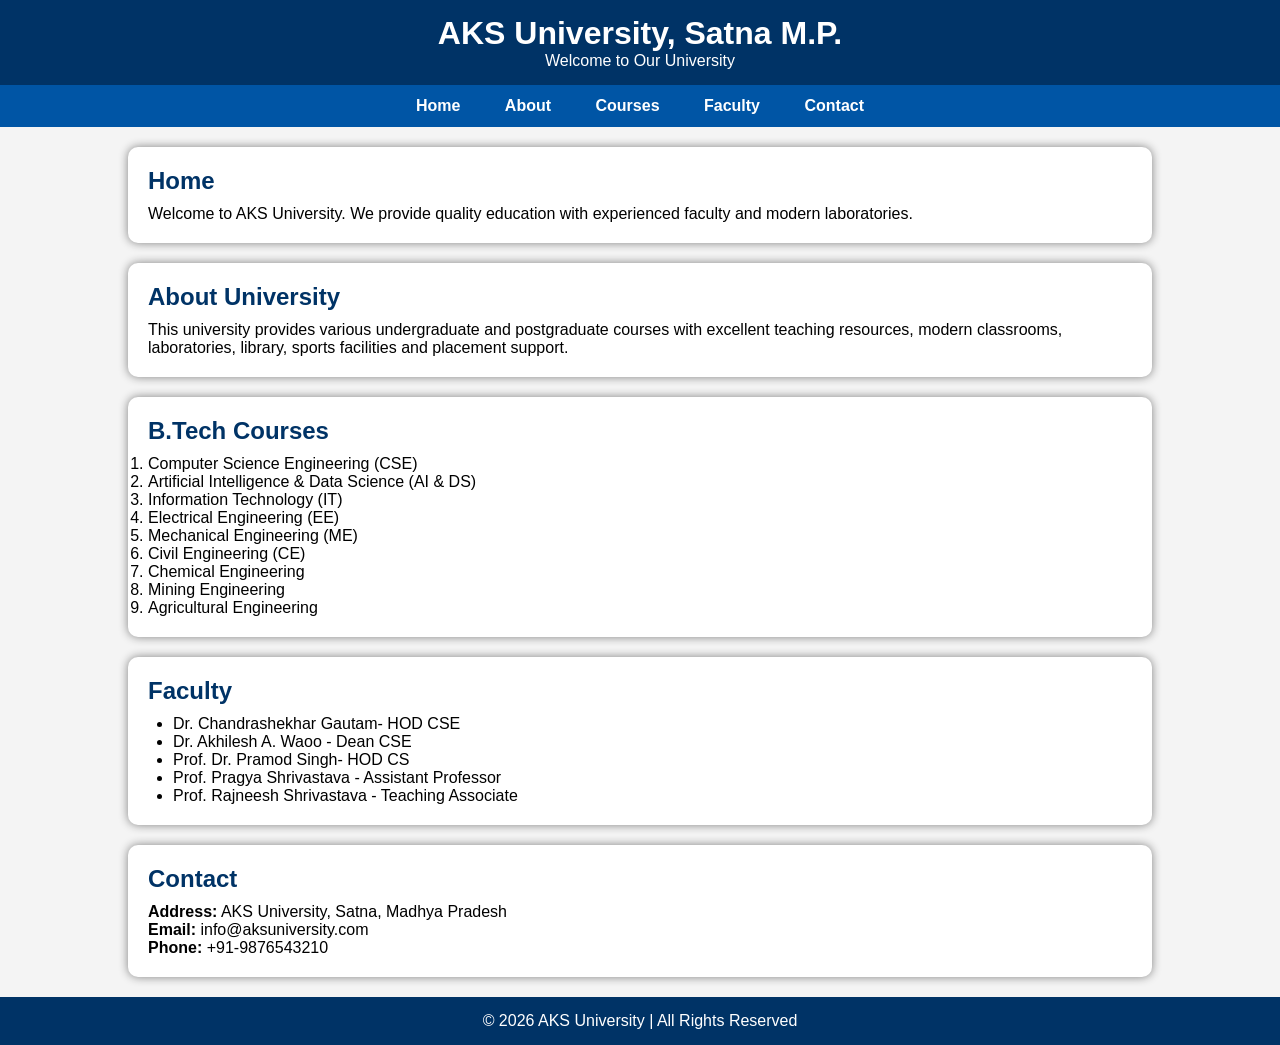
==== web lab/index.htm @ 70a09982 "Add files via upload" ====
<!DOCTYPE html>
<html lang="en">
<head>
<meta charset="UTF-8">
<meta name="viewport" content="width=device-width, initial-scale=1.0">
<title>University Website</title>

<style>
*{
    margin:0;
    padding:0;
    box-sizing:border-box;
    font-family:Arial, sans-serif;
}

body{
    background:#f4f4f4;
}

header{
    background:#003366;
    color:white;
    padding:15px;
    text-align:center;
}

nav{
    background:#0055a5;
    padding:12px;
    text-align:center;
}

nav a{
    color:white;
    text-decoration:none;
    margin:20px;
    font-weight:bold;
}

nav a:hover{
    color:yellow;
}

.section{
    width:80%;
    margin:20px auto;
    background:white;
    padding:20px;
    border-radius:10px;
    box-shadow:0 0 10px gray;
}

h2{
    color:#003366;
    margin-bottom:10px;
}

ul{
    margin-left:25px;
}

footer{
    background:#003366;
    color:white;
    text-align:center;
    padding:15px;
    margin-top:20px;
}
</style>

</head>
<body>

<header>
<h1>AKS University, Satna M.P.</h1>
<p>Welcome to Our University</p>
</header>

<nav>
<a href="#home">Home</a>
<a href="#about">About</a>
<a href="#courses">Courses</a>
<a href="#faculty">Faculty</a>
<a href="#contact">Contact</a>
</nav>

<section id="home" class="section">
<h2>Home</h2>
<p>Welcome to AKS University. We provide quality education with experienced faculty and modern laboratories.</p>
</section>

<section id="about" class="section">
<h2>About University</h2>
<p>
This university provides various undergraduate and postgraduate courses with excellent teaching resources,
modern classrooms, laboratories, library, sports facilities and placement support.
</p>
</section>

<section id="courses" class="section">
<h2>B.Tech Courses</h2>

<ol>
<li>Computer Science Engineering (CSE)</li>
<li>Artificial Intelligence & Data Science (AI & DS)</li>
<li>Information Technology (IT)</li>
<li>Electrical Engineering (EE)</li>
<li>Mechanical Engineering (ME)</li>
<li>Civil Engineering (CE)</li>
<li>Chemical Engineering</li>
<li>Mining Engineering</li>
<li>Agricultural Engineering</li>
</ol>

</section>

<section id="faculty" class="section">
<h2>Faculty</h2>

<ul>
<li>Dr. Chandrashekhar Gautam- HOD CSE</li>
<li>Dr. Akhilesh A. Waoo - Dean CSE</li>
<li>Prof. Dr. Pramod Singh- HOD CS</li>
<li>Prof. Pragya Shrivastava - Assistant Professor</li>
<li>Prof. Rajneesh Shrivastava - Teaching Associate</li>
</ul>

</section>

<section id="contact" class="section">
<h2>Contact</h2>

<p><b>Address:</b> AKS University, Satna, Madhya Pradesh</p>

<p><b>Email:</b> info@aksuniversity.com</p>

<p><b>Phone:</b> +91-9876543210</p>

</section>

<footer>
<p>&copy; 2026 AKS University | All Rights Reserved</p>
</footer>

</body>
</html>
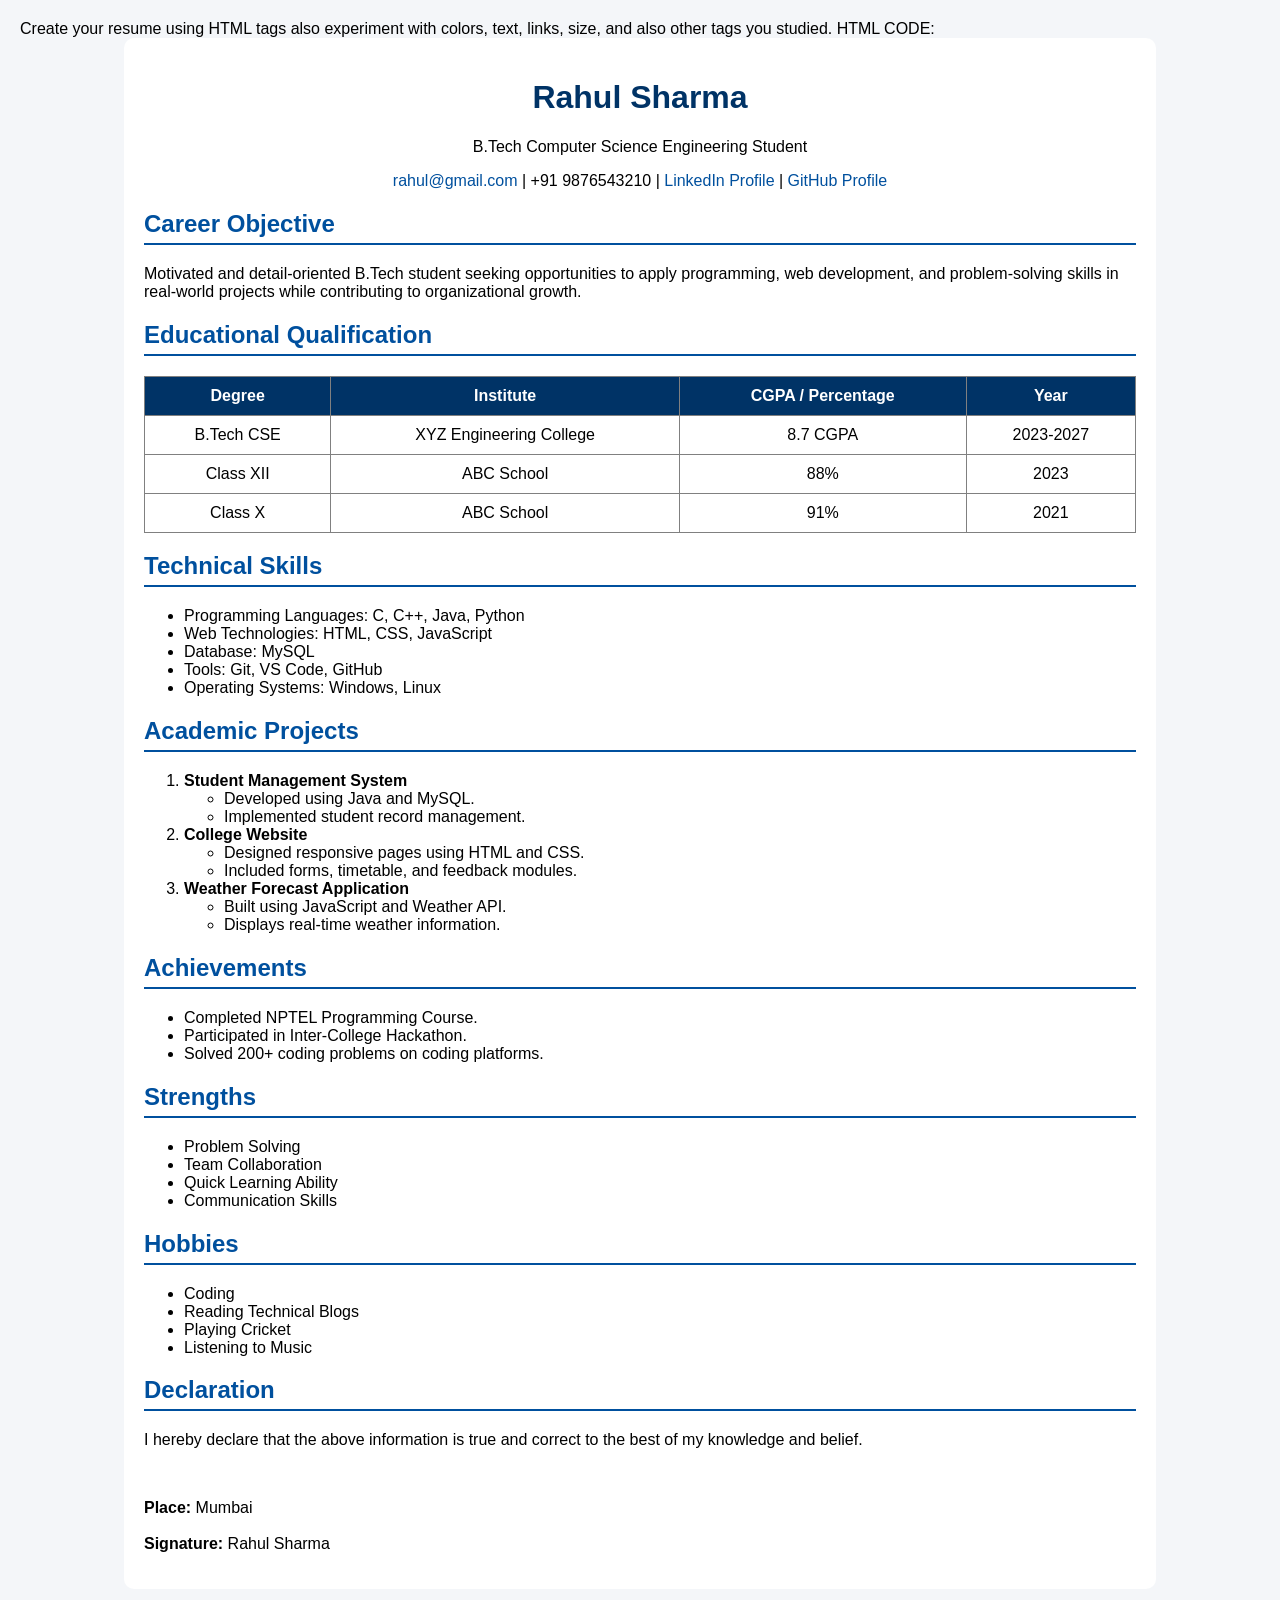
==== commit f198b9d0: "Add separate resume folder" ====
--- a/web lab/index.htm
+++ b/web lab/index.htm
@@ -1,146 +1,121 @@
+Create your resume using HTML tags also experiment with colors, text,
+links, size, and also other tags you studied.
+HTML CODE:
 <!DOCTYPE html>
-<html lang="en">
+<html>
 <head>
-<meta charset="UTF-8">
-<meta name="viewport" content="width=device-width, initial-scale=1.0">
-<title>University Website</title>
-
-<style>
-*{
-    margin:0;
-    padding:0;
-    box-sizing:border-box;
-    font-family:Arial, sans-serif;
-}
-
-body{
-    background:#f4f4f4;
-}
-
-header{
-    background:#003366;
-    color:white;
-    padding:15px;
-    text-align:center;
-}
-
-nav{
-    background:#0055a5;
-    padding:12px;
-    text-align:center;
-}
-
-nav a{
-    color:white;
-    text-decoration:none;
-    margin:20px;
-    font-weight:bold;
-}
-
-nav a:hover{
-    color:yellow;
-}
-
-.section{
-    width:80%;
-    margin:20px auto;
-    background:white;
-    padding:20px;
-    border-radius:10px;
-    box-shadow:0 0 10px gray;
-}
-
-h2{
-    color:#003366;
-    margin-bottom:10px;
-}
-
-ul{
-    margin-left:25px;
-}
-
-footer{
-    background:#003366;
-    color:white;
-    text-align:center;
-    padding:15px;
-    margin-top:20px;
-}
-</style>
-
+<title>B.Tech Student Resume</title>
+<link rel="stylesheet" href="style.css">
 </head>
 <body>
-
-<header>
-<h1>AKS University, Satna M.P.</h1>
-<p>Welcome to Our University</p>
-</header>
-
-<nav>
-<a href="#home">Home</a>
-<a href="#about">About</a>
-<a href="#courses">Courses</a>
-<a href="#faculty">Faculty</a>
-<a href="#contact">Contact</a>
-</nav>
-
-<section id="home" class="section">
-<h2>Home</h2>
-<p>Welcome to AKS University. We provide quality education with experienced faculty and modern laboratories.</p>
-</section>
-
-<section id="about" class="section">
-<h2>About University</h2>
+<div class="container">
+<div class="header">
+<h1>Rahul Sharma</h1>
 <p>
-This university provides various undergraduate and postgraduate courses with excellent teaching resources,
-modern classrooms, laboratories, library, sports facilities and placement support.
+B.Tech Computer Science Engineering Student
 </p>
-</section>
-
-<section id="courses" class="section">
-<h2>B.Tech Courses</h2>
-
+<p>
+ <a href="mailto:rahul@gmail.com">rahul@gmail.com</a> |
+ +91 9876543210 |
+<a href="#">LinkedIn Profile</a> |
+<a href="#">GitHub Profile</a>
+</p>
+</div>
+<h2>Career Objective</h2>
+<p>
+Motivated and detail-oriented B.Tech student seeking opportunities
+to apply programming, web development, and problem-solving skills
+in real-world projects while contributing to organizational growth.
+</p>
+<h2>Educational Qualification</h2>
+<table>
+<tr>
+<th>Degree</th>
+<th>Institute</th>
+<th>CGPA / Percentage</th>
+<th>Year</th>
+</tr>
+<tr>
+<td>B.Tech CSE</td>
+<td>XYZ Engineering College</td>
+<td>8.7 CGPA</td>
+<td>2023-2027</td>
+</tr>
+<tr>
+<td>Class XII</td>
+<td>ABC School</td>
+<td>88%</td>
+<td>2023</td>
+</tr>
+<tr>
+<td>Class X</td>
+<td>ABC School</td>
+<td>91%</td>
+<td>2021</td>
+</tr>
+</table>
+<h2>Technical Skills</h2>
+<ul>
+<li>Programming Languages: C, C++, Java, Python</li>
+<li>Web Technologies: HTML, CSS, JavaScript</li>
+<li>Database: MySQL</li>
+<li>Tools: Git, VS Code, GitHub</li>
+<li>Operating Systems: Windows, Linux</li>
+</ul>
+<h2>Academic Projects</h2>
 <ol>
-<li>Computer Science Engineering (CSE)</li>
-<li>Artificial Intelligence & Data Science (AI & DS)</li>
-<li>Information Technology (IT)</li>
-<li>Electrical Engineering (EE)</li>
-<li>Mechanical Engineering (ME)</li>
-<li>Civil Engineering (CE)</li>
-<li>Chemical Engineering</li>
-<li>Mining Engineering</li>
-<li>Agricultural Engineering</li>
+<li>
+<b>Student Management System</b>
+<ul>
+<li>Developed using Java and MySQL.</li>
+<li>Implemented student record management.</li>
+</ul>
+</li>
+<li>
+<b>College Website</b>
+<ul>
+<li>Designed responsive pages using HTML and CSS.</li>
+<li>Included forms, timetable, and feedback modules.</li>
+</ul>
+</li>
+<li>
+<b>Weather Forecast Application</b>
+<ul>
+<li>Built using JavaScript and Weather API.</li>
+<li>Displays real-time weather information.</li>
+</ul>
+</li>
 </ol>
-
-</section>
-
-<section id="faculty" class="section">
-<h2>Faculty</h2>
-
+<h2>Achievements</h2>
 <ul>
-<li>Dr. Chandrashekhar Gautam- HOD CSE</li>
-<li>Dr. Akhilesh A. Waoo - Dean CSE</li>
-<li>Prof. Dr. Pramod Singh- HOD CS</li>
-<li>Prof. Pragya Shrivastava - Assistant Professor</li>
-<li>Prof. Rajneesh Shrivastava - Teaching Associate</li>
+<li>Completed NPTEL Programming Course.</li>
+<li>Participated in Inter-College Hackathon.</li>
+<li>Solved 200+ coding problems on coding platforms.</li>
 </ul>
-
-</section>
-
-<section id="contact" class="section">
-<h2>Contact</h2>
-
-<p><b>Address:</b> AKS University, Satna, Madhya Pradesh</p>
-
-<p><b>Email:</b> info@aksuniversity.com</p>
-
-<p><b>Phone:</b> +91-9876543210</p>
-
-</section>
-
-<footer>
-<p>&copy; 2026 AKS University | All Rights Reserved</p>
-</footer>
-
+<h2>Strengths</h2>
+<ul>
+<li>Problem Solving</li>
+<li>Team Collaboration</li>
+<li>Quick Learning Ability</li>
+<li>Communication Skills</li>
+</ul>
+<h2>Hobbies</h2>
+<ul>
+<li>Coding</li>
+<li>Reading Technical Blogs</li>
+<li>Playing Cricket</li>
+<li>Listening to Music</li>
+</ul>
+<h2>Declaration</h2>
+<p>
+I hereby declare that the above information is true and correct
+to the best of my knowledge and belief.
+</p>
+<br>
+<p>
+<b>Place:</b> Mumbai <br><br>
+<b>Signature:</b> Rahul Sharma
+</p>
+</div>
 </body>
-</html>+</html>
--- a/web lab/style.css
+++ b/web lab/style.css
@@ -0,0 +1,47 @@
+
+body{
+font-family: Arial, sans-serif;
+background-color:#f4f6f9;
+margin:20px;
+}
+.container{
+width:80%;
+margin:auto;
+background:white;
+padding:20px;
+border-radius:10px;
+}
+h1{
+text-align:center;
+color:#003366;
+}
+h2{
+color:#00509e;
+border-bottom:2px solid #00509e;
+padding-bottom:5px;
+}
+table{
+width:100%;
+border-collapse:collapse;
+}
+table, th, td{
+border:1px solid gray;
+}
+th{
+background:#003366;
+color:white;
+}
+th, td{
+padding:10px;
+text-align:center;
+}
+a{
+color:#00509e;
+text-decoration:none;
+}
+a:hover{
+color:red;
+}
+.header{
+text-align:center;
+}
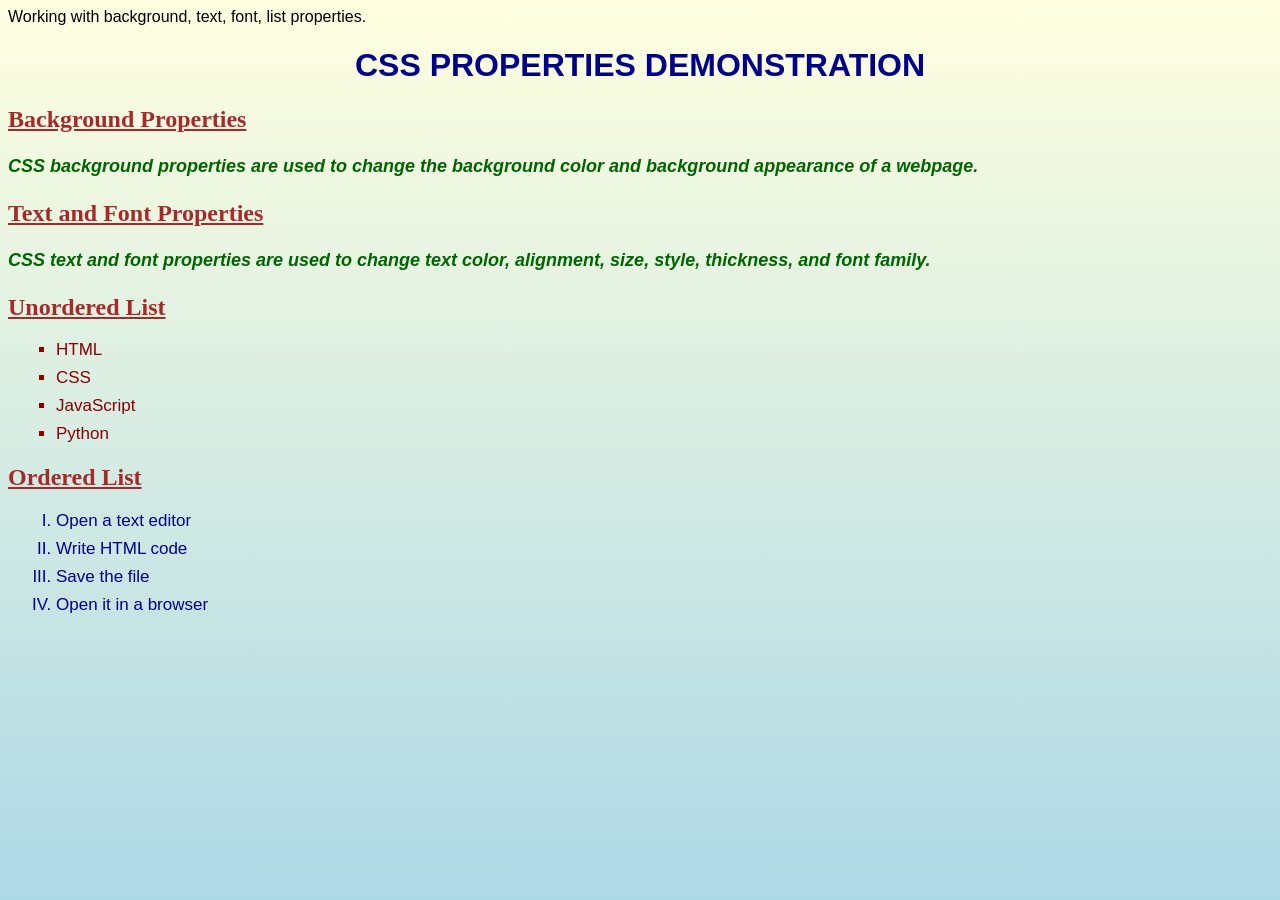
==== commit 50b1339b: "Add files via upload" ====
--- a/web lab/index.htm
+++ b/web lab/index.htm
@@ -1,121 +1,72 @@
-Create your resume using HTML tags also experiment with colors, text,
-links, size, and also other tags you studied.
-HTML CODE:
+Working with background, text, font, list properties.
 <!DOCTYPE html>
 <html>
 <head>
-<title>B.Tech Student Resume</title>
-<link rel="stylesheet" href="style.css">
+<title>CSS Properties</title>
+<style>
+body {
+background-color: lightyellow;
+background-image: linear-gradient(lightyellow, lightblue);
+font-family: Arial, sans-serif;
+}
+h1 {
+color: darkblue;
+text-align: center;
+text-transform: uppercase;
+}
+p {
+color: darkgreen;
+font-size: 18px;
+font-style: italic;
+font-weight: bold;
+text-align: justify;
+line-height: 1.5;
+}
+h2 {
+color: brown;
+font-family: Georgia, serif;
+text-decoration: underline;
+}
+ul {
+list-style-type: square;
+color: darkred;
+font-size: 17px;
+}
+ol {
+list-style-type: upper-roman;
+color: darkblue;
+font-size: 17px;
+}
+li {
+margin: 8px;
+}
+</style>
 </head>
 <body>
-<div class="container">
-<div class="header">
-<h1>Rahul Sharma</h1>
+<h1>CSS Properties Demonstration</h1>
+<h2>Background Properties</h2>
 <p>
-B.Tech Computer Science Engineering Student
+CSS background properties are used to change the background
+color and background appearance of a webpage.
 </p>
+<h2>Text and Font Properties</h2>
 <p>
- <a href="mailto:rahul@gmail.com">rahul@gmail.com</a> |
- +91 9876543210 |
-<a href="#">LinkedIn Profile</a> |
-<a href="#">GitHub Profile</a>
+CSS text and font properties are used to change text color,
+alignment, size, style, thickness, and font family.
 </p>
-</div>
-<h2>Career Objective</h2>
-<p>
-Motivated and detail-oriented B.Tech student seeking opportunities
-to apply programming, web development, and problem-solving skills
-in real-world projects while contributing to organizational growth.
-</p>
-<h2>Educational Qualification</h2>
-<table>
-<tr>
-<th>Degree</th>
-<th>Institute</th>
-<th>CGPA / Percentage</th>
-<th>Year</th>
-</tr>
-<tr>
-<td>B.Tech CSE</td>
-<td>XYZ Engineering College</td>
-<td>8.7 CGPA</td>
-<td>2023-2027</td>
-</tr>
-<tr>
-<td>Class XII</td>
-<td>ABC School</td>
-<td>88%</td>
-<td>2023</td>
-</tr>
-<tr>
-<td>Class X</td>
-<td>ABC School</td>
-<td>91%</td>
-<td>2021</td>
-</tr>
-</table>
-<h2>Technical Skills</h2>
+<h2>Unordered List</h2>
 <ul>
-<li>Programming Languages: C, C++, Java, Python</li>
-<li>Web Technologies: HTML, CSS, JavaScript</li>
-<li>Database: MySQL</li>
-<li>Tools: Git, VS Code, GitHub</li>
-<li>Operating Systems: Windows, Linux</li>
+<li>HTML</li>
+<li>CSS</li>
+<li>JavaScript</li>
+<li>Python</li>
 </ul>
-<h2>Academic Projects</h2>
+<h2>Ordered List</h2>
 <ol>
-<li>
-<b>Student Management System</b>
-<ul>
-<li>Developed using Java and MySQL.</li>
-<li>Implemented student record management.</li>
-</ul>
-</li>
-<li>
-<b>College Website</b>
-<ul>
-<li>Designed responsive pages using HTML and CSS.</li>
-<li>Included forms, timetable, and feedback modules.</li>
-</ul>
-</li>
-<li>
-<b>Weather Forecast Application</b>
-<ul>
-<li>Built using JavaScript and Weather API.</li>
-<li>Displays real-time weather information.</li>
-</ul>
-</li>
+<li>Open a text editor</li>
+<li>Write HTML code</li>
+<li>Save the file</li>
+<li>Open it in a browser</li>
 </ol>
-<h2>Achievements</h2>
-<ul>
-<li>Completed NPTEL Programming Course.</li>
-<li>Participated in Inter-College Hackathon.</li>
-<li>Solved 200+ coding problems on coding platforms.</li>
-</ul>
-<h2>Strengths</h2>
-<ul>
-<li>Problem Solving</li>
-<li>Team Collaboration</li>
-<li>Quick Learning Ability</li>
-<li>Communication Skills</li>
-</ul>
-<h2>Hobbies</h2>
-<ul>
-<li>Coding</li>
-<li>Reading Technical Blogs</li>
-<li>Playing Cricket</li>
-<li>Listening to Music</li>
-</ul>
-<h2>Declaration</h2>
-<p>
-I hereby declare that the above information is true and correct
-to the best of my knowledge and belief.
-</p>
-<br>
-<p>
-<b>Place:</b> Mumbai <br><br>
-<b>Signature:</b> Rahul Sharma
-</p>
-</div>
 </body>
-</html>
+</html>
